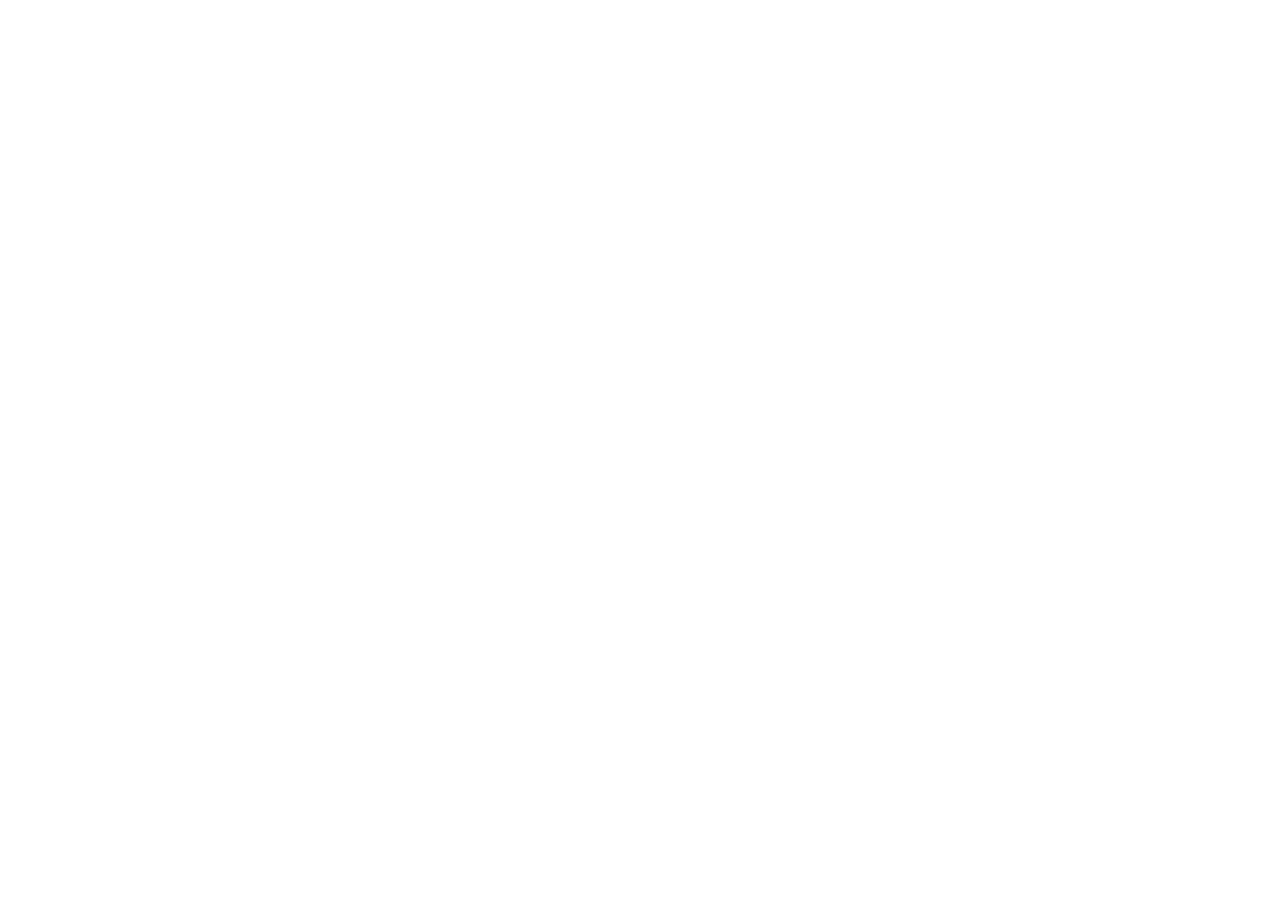
==== contact.html @ 4939a8d8 "add contact.html" ====
<!DOCTYPE html>
<html lang="en">
<head>
    <meta charset="UTF-8">
    <meta name="viewport" content="width=device-width, initial-scale=1.0">
    <title>The Little Taco Shop - Contact Us</title>
    <meta name="author" content="Kavin Anand">
    <meta name="description" content="Hours page of Little Taco Shop">
    <link rel="icon" href="img/icon.jpeg">
    <link rel="stylesheet" href="style.css">
</head>
<body>
    
</body>
</html>
---- style.css ----
@import url('https://fonts.googleapis.com/css2?family=Fugaz+One&display=swap');

/*page reset*/
*{
    margin:0;
    padding: 0;
    box-sizing: border-box;
}

html{
    scroll-behavior: smooth;
}

body{
    background-image:linear-gradient(hsl(48, 100%, 70%), hsla(48, 100%, 70%, 0.763));
    display: flex;
    flex-direction: row;
    justify-content: center;
    
}

.container{
    width:50vw;
    border: 1px solid black;
    background-color: white;
    min-height: 100vh;
    /*display: flex;
    flex-direction: column;*/
}

h1{
    background-color: black;
    color: white; 
    width: 100%;
    text-align: center;
    font-family: "Fugaz One", cursive;
}




nav{
    background-color: white;
    display: flex;
    justify-content: space-evenly;
    border-bottom: 1px solid black;
    padding: 1px;
}


a:hover, a:focus{
    opacity: 50%;
}


img{
    width: 100%;
    height: auto;
}


h2{
    margin: 1rem;
    font-family: "Fugaz One", cursive;
}

p{
    margin: 1rem;
}

h3{
    margin:1rem;
    font-family: "Fugaz One", cursive;
}

tr{
    height:9vh;
}

table, td, th, caption{
    border: 1px solid black;

}

table{
    width: 90%;
    height: 80%;
    margin: 1rem;
    border-collapse: collapse;
    text-align: center;
  
}

caption{
    min-height: 80%;
}



.table{
    display: flex;
    justify-content: center;
    ;
}




footer{
    margin: 1rem;
}
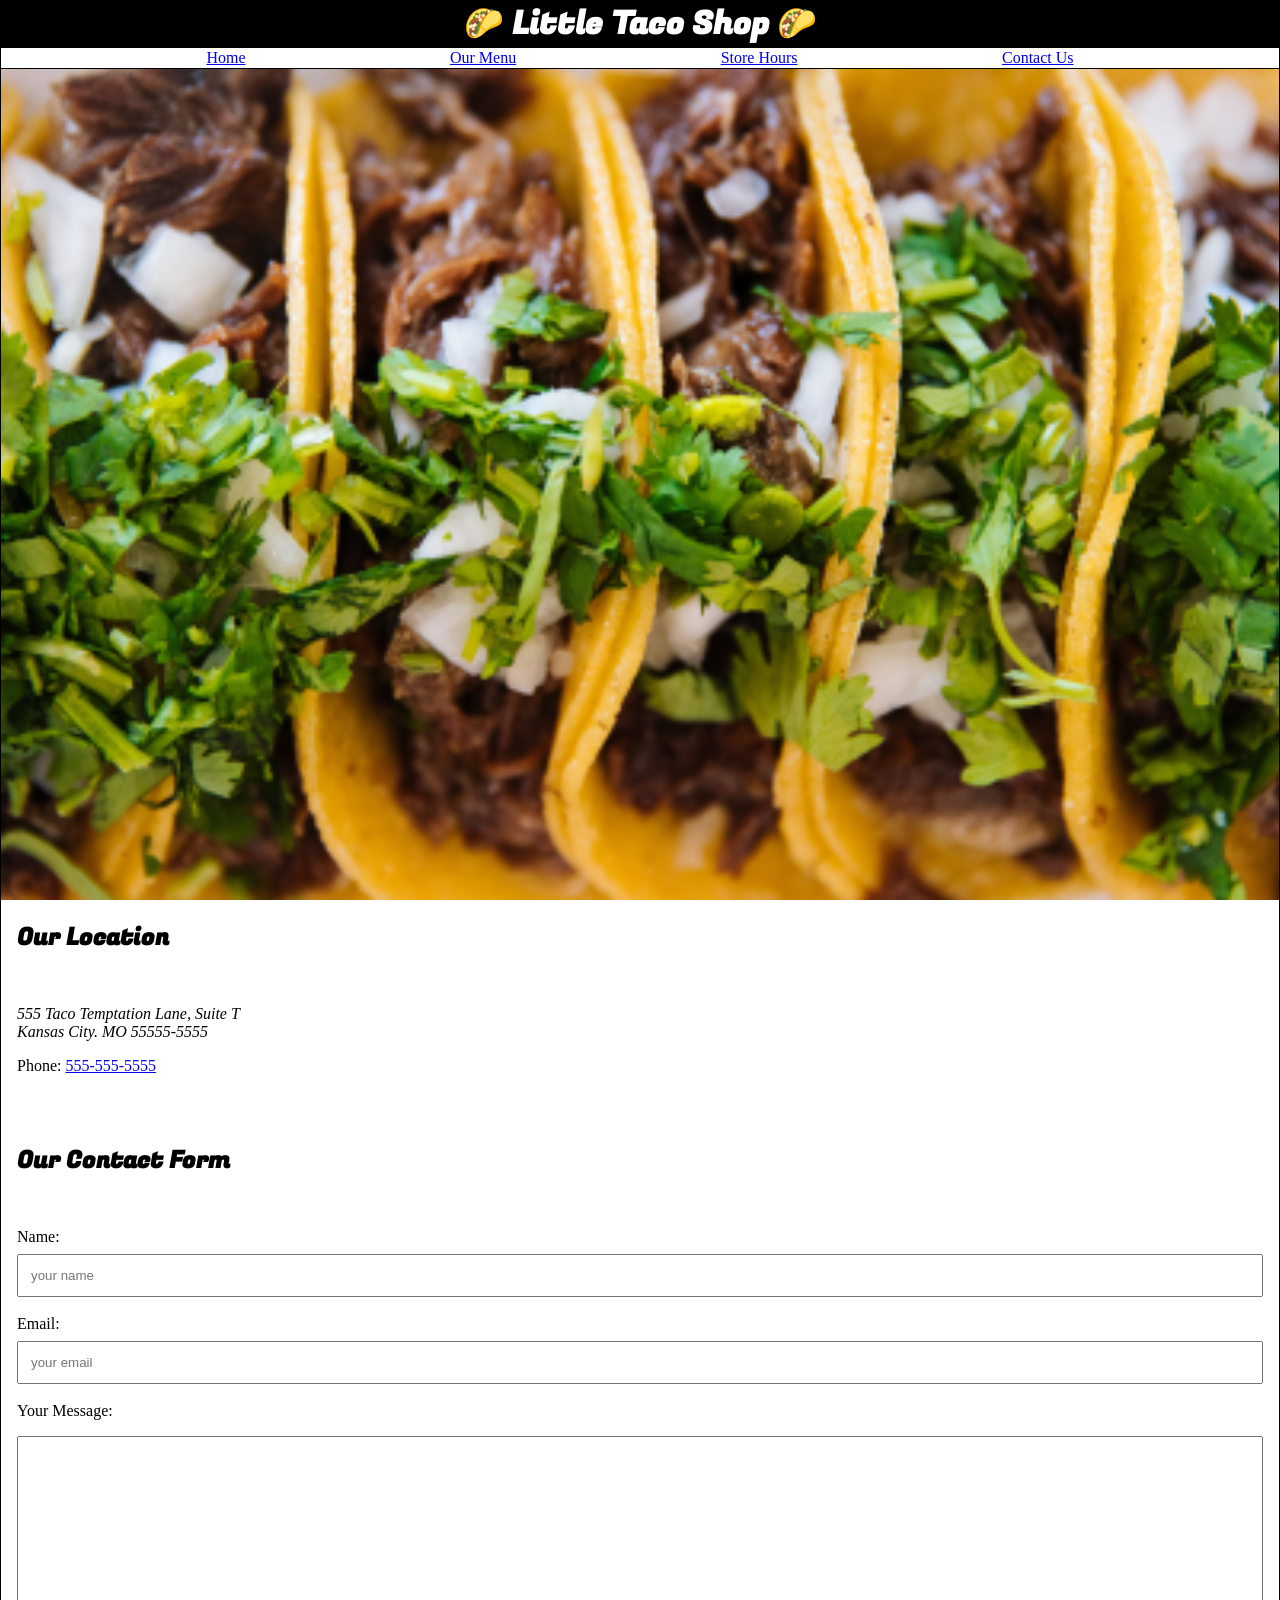
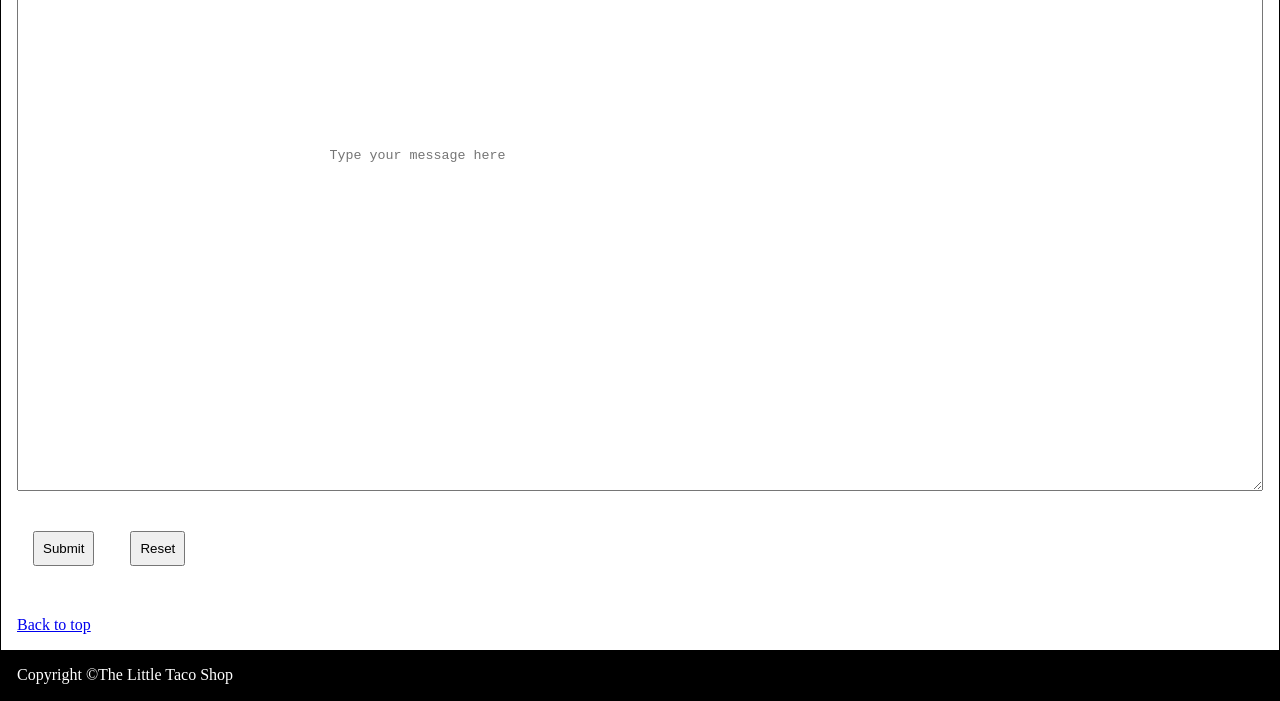
==== commit 5a3c11c4: "change the width of flex container to 100vw" ====
--- a/contact.html
+++ b/contact.html
@@ -10,6 +10,58 @@
     <link rel="stylesheet" href="style.css">
 </head>
 <body>
-    
+    <div class="container">
+
+        <header>
+
+            <div class="top">
+                <h1>🌮 Little Taco Shop 🌮</h1>
+                <nav>
+                    <a href="index.html">Home</a>
+                    <a href="menu.html">Our Menu</a>
+                    <a href="hours.html">Store Hours</a>
+                    <a href="#contact">Contact Us</a>
+                </nav>
+            </div>
+            <figure>
+                    <img src="img/tacos_close_up_400x260.png" alt="delicious tacos" title="Delicious tacos!" width="400px" height="260px">
+            </figure>
+        </header>
+
+        <main>
+            <section id="contact">
+                <h2>Our Location</h2>
+                <br>
+                <address>555 Taco Temptation Lane, Suite T <br>Kansas City. MO 55555-5555</address>
+                <p>Phone: <a href="tel:555-555-5555">555-555-5555</a></p>
+                <br><br>
+                <h2>Our Contact Form</h2>
+                <br>
+                
+                <form action="contact.html">
+                    <label for="name">Name:</label>
+                    <br>
+                    <input type="text" name="name" id="name" placeholder="your name" required>
+                    <br><br>
+
+                    <label for="email">Email:</label>
+                    <br>
+                    <input type="email" name="email" id="email" placeholder="your email" required>
+                    <br><br>
+
+                    <label for="yourmessage">Your Message:</label>
+                    <br>
+                    <textarea name="yourmessage" id="youremessage" placeholder="Type your message here"></textarea>
+                    <br><br><br>
+                    <button type="submit">Submit</button>
+                    <button type="reset">Reset</button>
+                </form>
+                <br>
+                <p><a href="#">Back to top</a></p>
+            </section>
+        </main>
+
+        <footer>Copyright &copy;The Little Taco Shop</footer>
+          </div>  
 </body>
 </html>
--- a/style.css
+++ b/style.css
@@ -20,12 +20,15 @@
 }
 
 .container{
-    width:50vw;
+    min-width: 100vw;
     border: 1px solid black;
     background-color: white;
     min-height: 100vh;
-    /*display: flex;
-    flex-direction: column;*/
+}
+
+.top{
+    position:sticky;
+    top:0;
 }
 
 h1{
@@ -36,9 +39,6 @@
     font-family: "Fugaz One", cursive;
 }
 
-
-
-
 nav{
     background-color: white;
     display: flex;
@@ -47,17 +47,14 @@
     padding: 1px;
 }
 
-
 a:hover, a:focus{
     opacity: 50%;
 }
-
 
 img{
     width: 100%;
     height: auto;
 }
-
 
 h2{
     margin: 1rem;
@@ -65,6 +62,10 @@
 }
 
 p{
+    margin: 1rem;
+}
+
+address{
     margin: 1rem;
 }
 
@@ -95,17 +96,36 @@
     min-height: 80%;
 }
 
-
-
 .table{
     display: flex;
     justify-content: center;
     ;
 }
 
+form{
+    margin: 1rem;
+}
 
+input{
+    margin-top: 0.5rem;
+    padding: 0.75rem;
+    width: 100%;
+}
 
+textarea{
+    margin-top:1rem;
+    width: 100%;
+    padding:25%;
+}
+
+button{
+    margin: 0rem 1rem;
+    padding: 0.5rem;
+}
 
 footer{
-    margin: 1rem;
+    
+    background-color: black;
+    color: white;
+    padding:1rem
 }
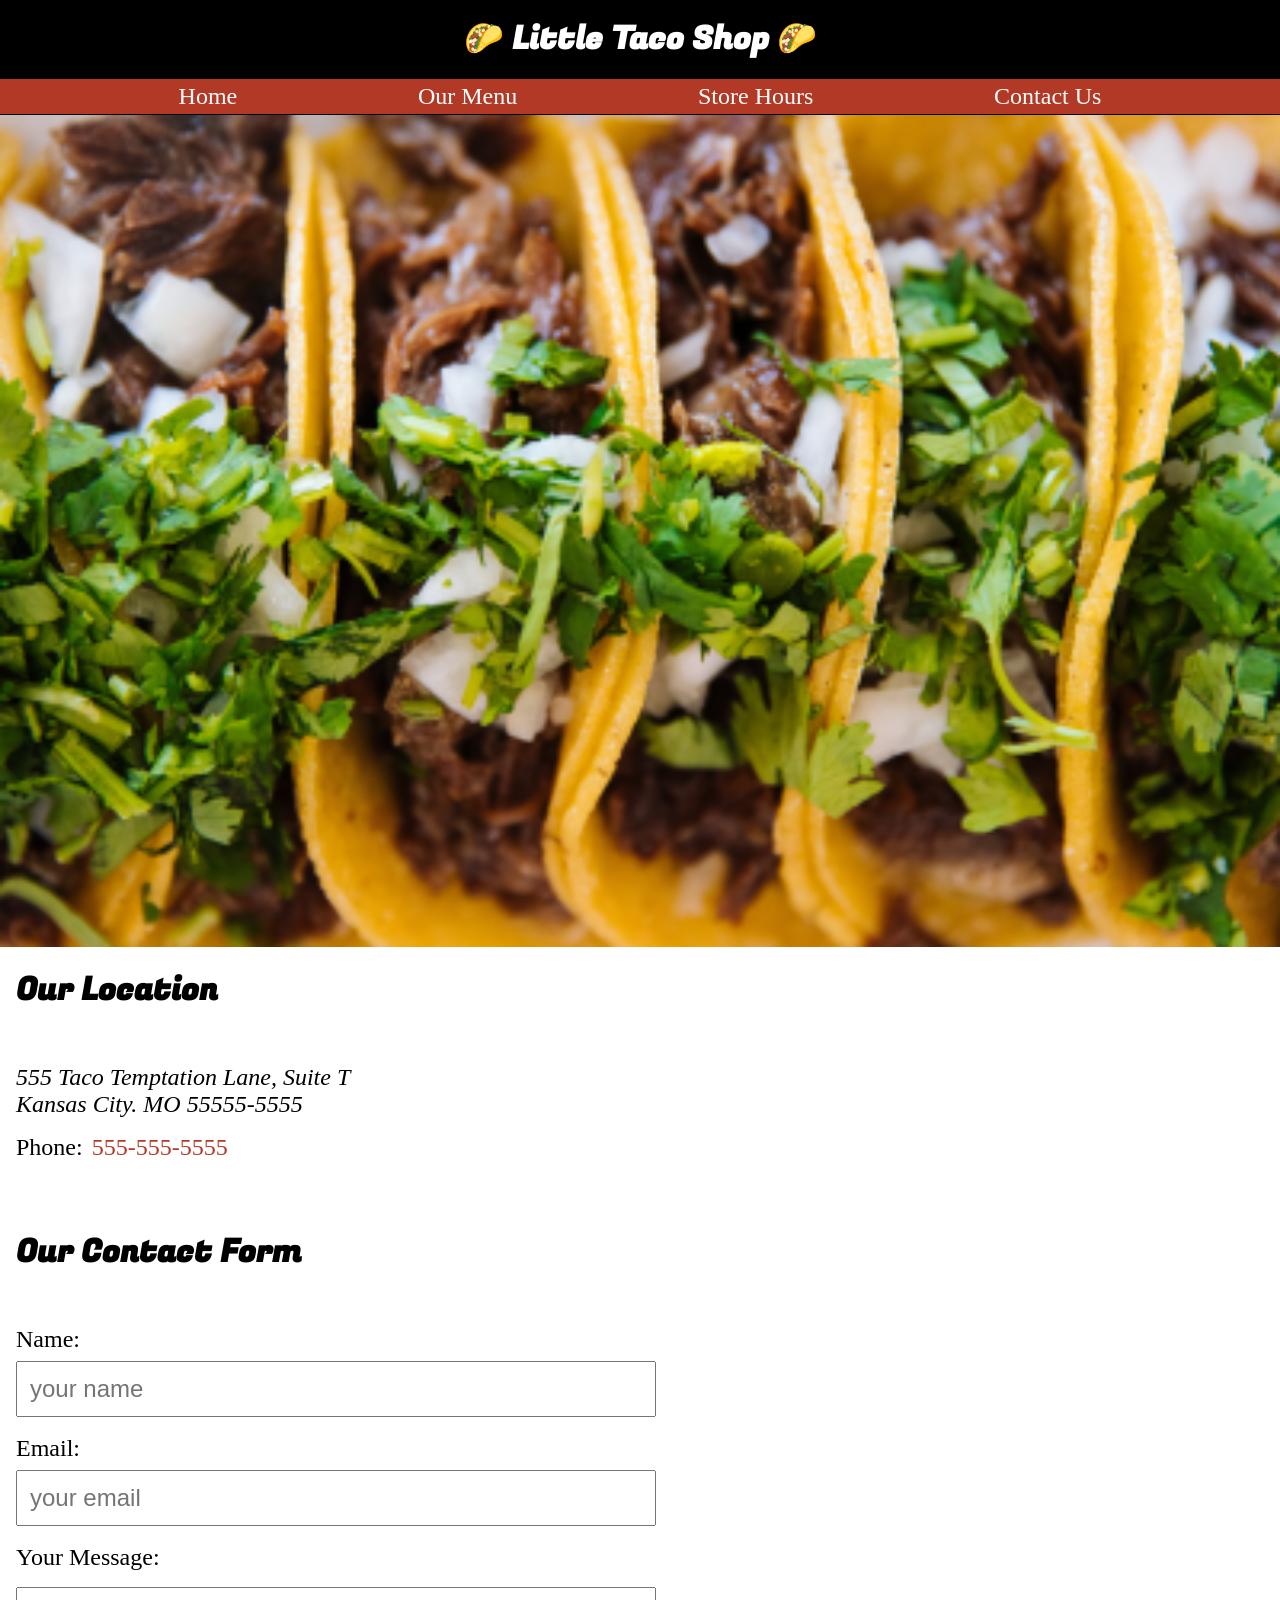
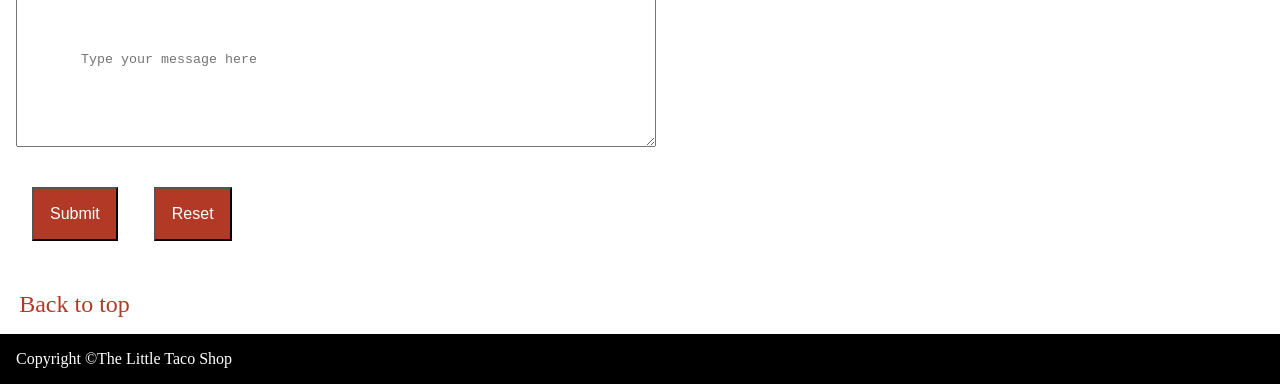
==== commit 87002802: "increase address size in laptop design" ====
--- a/contact.html
+++ b/contact.html
@@ -62,6 +62,6 @@
         </main>
 
         <footer>Copyright &copy;The Little Taco Shop</footer>
-          </div>  
+    </div>  
 </body>
 </html>
--- a/style.css
+++ b/style.css
@@ -12,23 +12,13 @@
 }
 
 body{
-    background-image:linear-gradient(hsl(48, 100%, 70%), hsla(48, 100%, 70%, 0.763));
-    display: flex;
-    flex-direction: row;
-    justify-content: center;
-    
-}
-
-.container{
-    min-width: 100vw;
-    border: 1px solid black;
-    background-color: white;
     min-height: 100vh;
 }
 
 .top{
     position:sticky;
     top:0;
+    
 }
 
 h1{
@@ -37,6 +27,8 @@
     width: 100%;
     text-align: center;
     font-family: "Fugaz One", cursive;
+    font-size: 1.5rem;
+    padding: 1rem;
 }
 
 nav{
@@ -45,6 +37,17 @@
     justify-content: space-evenly;
     border-bottom: 1px solid black;
     padding: 1px;
+    background-color: #b33927;
+}
+
+a{
+    text-decoration: none;
+    padding: 0.2rem;
+    color: #b33927;
+}
+
+nav a{
+    color: white;
 }
 
 a:hover, a:focus{
@@ -56,22 +59,17 @@
     height: auto;
 }
 
-h2{
+h2,h3{
     margin: 1rem;
     font-family: "Fugaz One", cursive;
 }
 
-p{
+p, details, summary{
     margin: 1rem;
 }
 
 address{
     margin: 1rem;
-}
-
-h3{
-    margin:1rem;
-    font-family: "Fugaz One", cursive;
 }
 
 tr{
@@ -94,12 +92,13 @@
 
 caption{
     min-height: 80%;
+    padding: 1rem;
+    font-weight: bold;
 }
 
 .table{
     display: flex;
     justify-content: center;
-    ;
 }
 
 form{
@@ -115,12 +114,14 @@
 textarea{
     margin-top:1rem;
     width: 100%;
-    padding:25%;
+    padding:4rem;
 }
 
 button{
     margin: 0rem 1rem;
     padding: 0.5rem;
+    background-color: #b33927;
+    color: white;
 }
 
 footer{
@@ -128,4 +129,52 @@
     background-color: black;
     color: white;
     padding:1rem
+}
+
+/*tablet design*/
+@media screen and (min-width: 768px) {
+
+    label, input{
+        font-size: 1rem;
+    } 
+
+    input, textarea{
+        width: 75vw;
+    }
+    
+}
+
+/*laptop design*/
+@media screen and (min-width: 1024px) {
+    
+     h1,h2,h3{
+        font-size: 2rem;
+    }
+
+    p, details, summary, address{
+        font-size: 1.5rem;
+    }
+
+    a{
+        font-size: 1.5rem;
+    }
+
+    table{
+        font-size: 1.5rem;
+    }
+
+    label, input{
+        font-size: 1.5rem;
+    }
+
+    input, textarea{
+        width: 50vw;
+    }
+
+
+    button{
+        padding: 1rem;
+        font-size: inherit;
+    }
+
 }
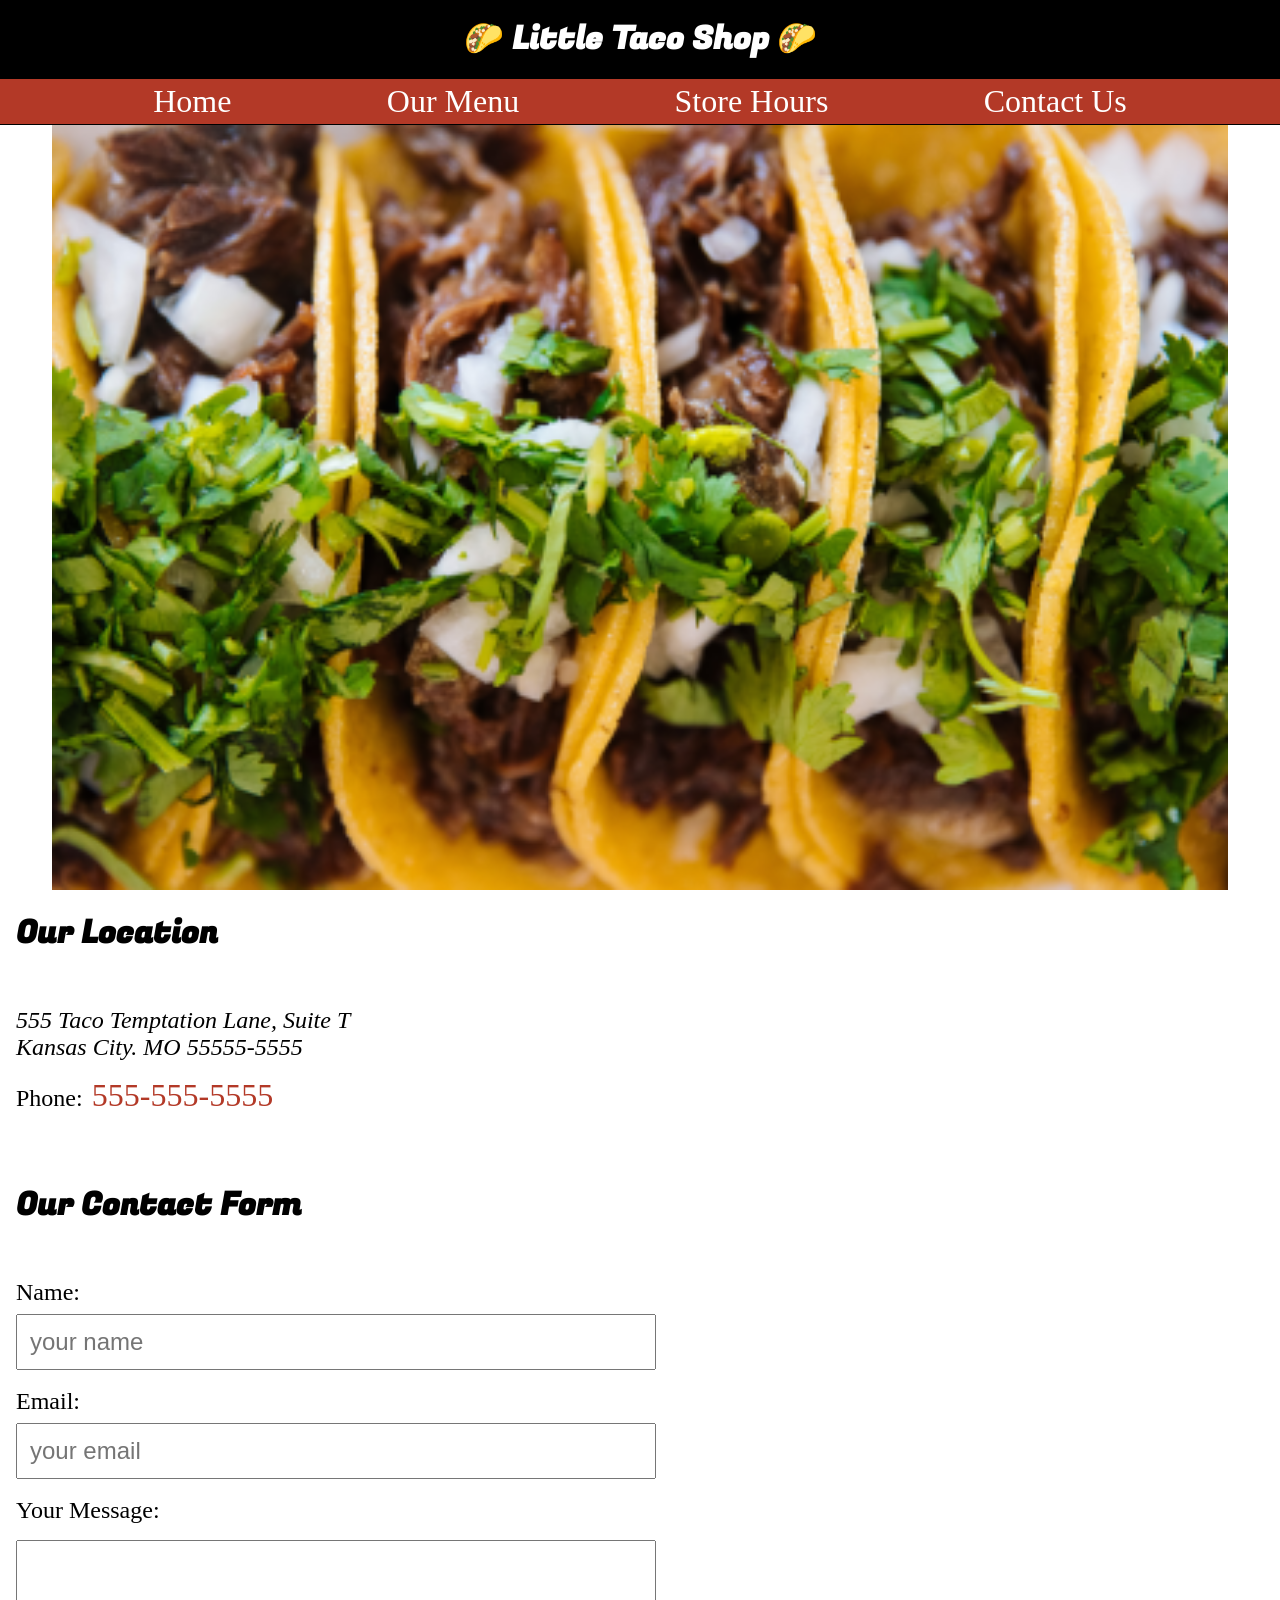
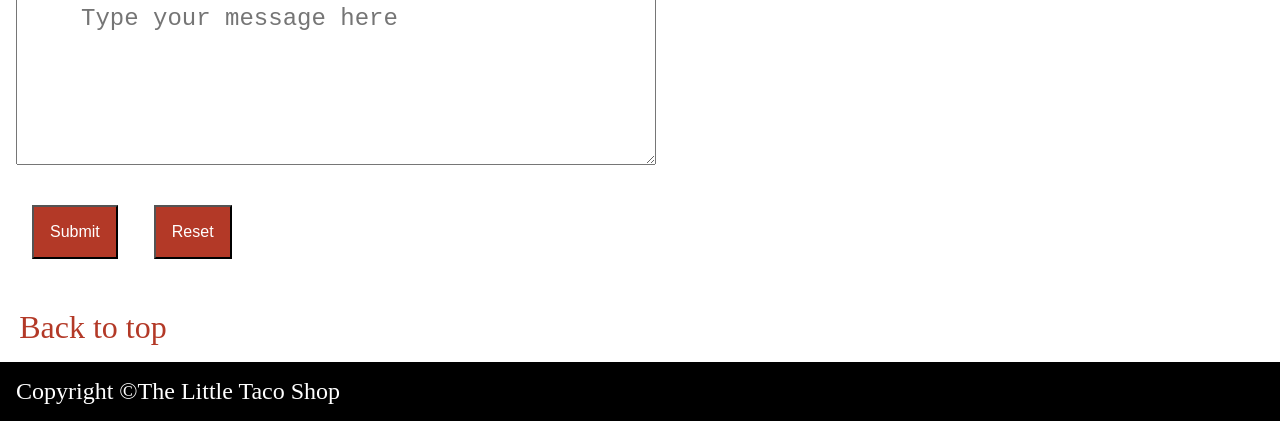
==== commit ed445f5e: "change image style in laptop design" ====
--- a/contact.html
+++ b/contact.html
@@ -23,9 +23,11 @@
                     <a href="#contact">Contact Us</a>
                 </nav>
             </div>
-            <figure>
+            <div class="img">
+                <figure>
                     <img src="img/tacos_close_up_400x260.png" alt="delicious tacos" title="Delicious tacos!" width="400px" height="260px">
-            </figure>
+                </figure>
+            </div>
         </header>
 
         <main>
--- a/style.css
+++ b/style.css
@@ -17,8 +17,7 @@
 
 .top{
     position:sticky;
-    top:0;
-    
+    top:0;   
 }
 
 h1{
@@ -134,12 +133,16 @@
 /*tablet design*/
 @media screen and (min-width: 768px) {
 
-    label, input{
+    label, input, textarea{
         font-size: 1rem;
     } 
 
     input, textarea{
         width: 75vw;
+    }
+
+    textarea{
+        height: 25vh;;
     }
     
 }
@@ -147,23 +150,31 @@
 /*laptop design*/
 @media screen and (min-width: 1024px) {
     
-     h1,h2,h3{
+     h1, h2, h3, a{
         font-size: 2rem;
     }
 
-    p, details, summary, address{
+    p, details,s ummary, address, footer{
         font-size: 1.5rem;
     }
 
-    a{
-        font-size: 1.5rem;
+    img{
+        height: 85vh;
+        width: auto;
+    }
+
+    .img{
+        display: flex;
+        justify-content: center;
+        align-items: center;
+
     }
 
     table{
         font-size: 1.5rem;
     }
 
-    label, input{
+    label, input, textarea{
         font-size: 1.5rem;
     }
 
